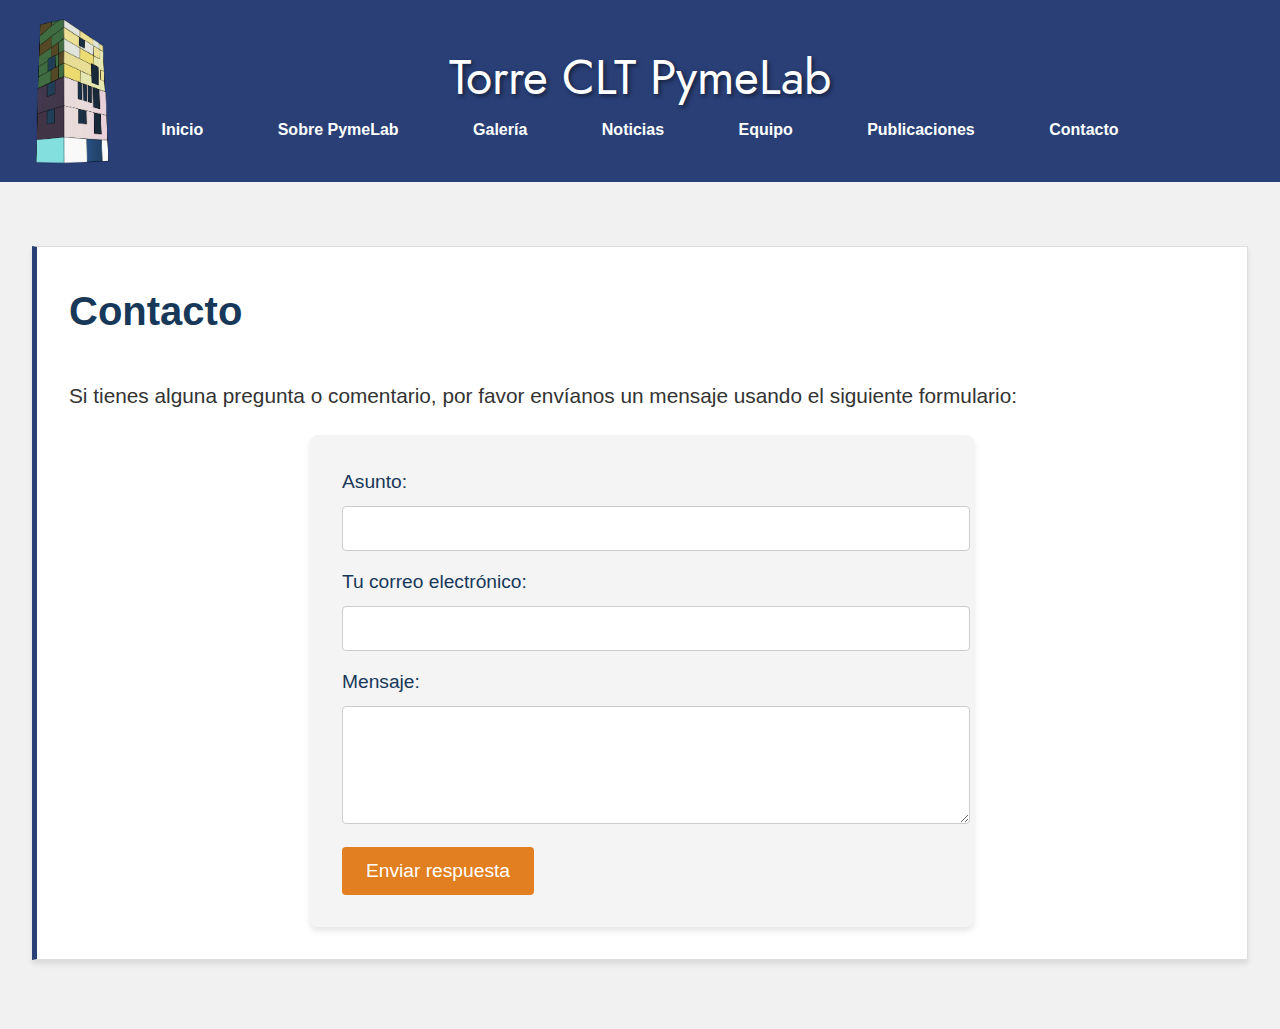
==== contacto.html @ fc442ed5 "Add files via upload" ====
<!DOCTYPE html>
<html lang="es">
<head>
    <meta charset="UTF-8">
    <meta name="viewport" content="width=device-width, initial-scale=1.0">
    <title>Contacto - Torre CLT Pymlab</title>
    <link rel="stylesheet" href="style.css">
    <link href="https://fonts.googleapis.com/css2?family=Caveat:wght@400;700&display=swap" rel="stylesheet">
    <style>
        .contact-form {
            max-width: 600px;
            margin: 0 auto;
            padding: 2rem;
            background-color: #f4f4f4;
            border-radius: 8px;
            box-shadow: 0px 4px 6px rgba(0, 0, 0, 0.1);
        }

        .contact-form label {
            font-size: 1.2rem;
            color: rgb(24, 56, 89);
            display: block;
            margin-bottom: 0.5rem;
        }

        .contact-form input,
        .contact-form textarea {
            width: 100%;
            padding: 0.8rem;
            margin-bottom: 1rem;
            border: 1px solid #ccc;
            border-radius: 4px;
            font-size: 1rem;
        }

        .contact-form button {
            padding: 0.8rem 1.5rem;
            background-color: rgb(226, 127, 32); 
            color: white;
            border: none;
            border-radius: 4px;
            font-size: 1.2rem;
            cursor: pointer;
            transition: background-color 0.3s;
        }

        .contact-form button:hover {
            background-color: rgb(244, 169, 109); 
        }
    </style>
</head>
<body>
    <header>
        <img src="logo_CLT.png" alt="Logo CLT" class="logo-left">
        <h1>Torre CLT PymeLab</h1>
        <button class="menu-toggle" aria-label="Toggle menu">☰</button>
        <nav>
            <ul class="menu">
                <li><a href="index.html">Inicio</a></li>
                <li><a href="sobre.html">Sobre PymeLab</a></li>
                <li><a href="galeria.html">Galería</a></li>
                <li><a href="noticias.html">Noticias</a></li>
                <li><a href="equipo.html">Equipo</a></li>
                <li><a href="investigacion.html">Publicaciones</a></li>
                <li><a href="contacto.html">Contacto</a></li>
            </ul>
        </nav>
    </header>

    <main>
        <section>
            <h2>Contacto</h2>
            <p>Si tienes alguna pregunta o comentario, por favor envíanos un mensaje usando el siguiente formulario:</p>
            <div class="contact-form">
                <form action="https://formspree.io/f/xjkbrpgr" method="post">
                    <label for="asunto">Asunto:</label>
                    <input type="text" id="asunto" name="asunto" required>

                    <label for="email">Tu correo electrónico:</label>
                    <input type="email" id="email" name="email" required>

                    <label for="mensaje">Mensaje:</label>
                    <textarea id="mensaje" name="mensaje" rows="5" required></textarea>

                    <button type="submit">Enviar respuesta</button>
                </form>
            </div>
        </section>
    </main>

    <script>
        document.querySelector('.menu-toggle').addEventListener('click', function() {
            document.querySelector('nav ul').classList.toggle('active');
        });
    </script>
</body>
</html>
---- style.css ----
body {
  font-family: Arial, sans-serif;
  font-size: 16px;
  line-height: 1.6;
  margin: 0;
  padding: 0;
  background-color: #F1F1F1;
}

@font-face {
  font-family: 'Florida Vibes';
  src: url('Renner_ 400 Book.ttf') format('opentype');
  font-weight: normal;
  font-style: normal;
}

header {
  background-color: rgb(41, 63, 118); 
  color: white;
  padding: 2.5rem 1.5rem; 
  text-align: center;
  position: relative;
}

header h1 {
  font-family: 'Florida Vibes', serif;
  font-size: 3rem;
  font-weight: 500;
  color: white;
  text-shadow: 2px 2px 4px rgba(0, 0, 0, 0.5);
  margin: 0;
}

.logo-left {
  position: absolute;
  left: 10px;
  top: 50%;
  transform: translateY(-50%);
  width: 120px;
  height: auto;
}

.menu-toggle {
  display: none;
  font-size: 2rem;
  background: none;
  border: none;
  color: white;
  position: absolute;
  top: 50px;
  right: 5px;
  cursor: pointer;
}

nav ul {
  list-style-type: none;
  padding: 0;
  margin: 0;
  text-align: center;
}

nav ul li {
  display: inline-block;
  margin: 0 20px;
}

nav ul li a {
  color: white;
  text-decoration: none;
  font-weight: bold;
  padding: 10px 15px;
  transition: background-color 0.3s, color 0.3s;
}

nav ul li a:hover {
  background-color: rgb(226, 127, 32); 
  color: white;
  border-radius: 5px;
}

main {
  padding: 2rem;
  background-color: #F1F1F1;
}

section {
  padding: 2rem;
  margin: 2rem 0;
  background-color: white;
  border: 1px solid #ddd;
  border-left: 5px solid rgb(41, 63, 118); 
  box-shadow: 0px 4px 6px rgba(0, 0, 0, 0.1);
}

section h2 {
  font-size: 2.5rem;
  color: rgb(24, 56, 89); 
  margin-top: 0;
}

section p, .description, .text-and-video p {
  font-size: 1.3rem;
  color: rgb(51, 51, 51); 
  line-height: 1.8;
}

footer {
  background-color: rgb(24, 56, 89); 
  color: white;
  text-align: center;
  padding: 1rem;
  position: fixed;
  width: 100%;
  bottom: 0;
  box-shadow: 0px -4px 6px rgba(0, 0, 0, 0.1);
}

a.button {
  display: inline-block;
  padding: 10px 20px;
  margin-top: 10px;
  background-color: rgb(226, 127, 32); 
  color: white;
  text-decoration: none;
  border-radius: 5px;
  transition: background-color 0.3s;
}

a.button:hover {
  background-color: rgb(244, 169, 109); 
}

.content {
  display: flex;
  justify-content: flex-start;
  align-items: flex-start;
  margin-top: 20px;
  gap: 20px;
}

.content img {
  max-width: 40%;
  height: auto;
  box-shadow: 0px 4px 6px rgba(0, 0, 0, 0.1);
}

.text-and-video {
  max-width: 55%;
  margin-left: auto;
}

.text-and-video h2 {
  font-size: 2.2rem;
  color: rgb(24, 56, 89);
}

.text-and-video p {
  font-size: 1.3rem;
  line-height: 1.8;
}

.text-and-video iframe {
  width: 100%;
  height: auto;
  max-width: 90%;
  box-shadow: 0px 4px 6px rgba(0, 0, 0, 0.1);
}

.video-container {
  position: relative;
  width: 100%;
  padding-bottom: 56.25%;
  height: 0;
  overflow: hidden;
  max-width: 100%;
  box-shadow: 0px 4px 6px rgba(0, 0, 0, 0.1);
}

.video-container iframe {
  position: absolute;
  top: 0;
  left: 0;
  width: 100%;
  height: 100%;
}

.model-column {
  display: flex;
  justify-content: center;
  align-items: center;
  min-height: 300px;
}

model-viewer {
  display: block;
  width: 100%;
  height: 500px;
  background-color: #f4f4f4;
}

@media (max-width: 1024px) {
  .menu-toggle {
    display: block; 
  }

  nav ul {
    display: none;
    flex-direction: column;
    padding: 0;
    margin-top: 20px;
    background-color: rgb(41, 63, 118);
  }

  nav ul.active {
    display: flex; 
  }

  nav ul li {
    display: block;
    margin: 10px 0;
  }

  header h1 {
    font-size: 3rem;
  }

  section h2, .text-and-video h2 {
    font-size: 2rem;
  }

  section p, .description, .text-and-video p {
    font-size: 1.1rem;
  }

  .content {
    flex-direction: column;
    align-items: center;
  }

  .content img {
    max-width: 80%;
    height: auto;
  }

  .text-and-video {
    max-width: 100%;
    margin-left: 0;
  }

  .text-and-video iframe {
    max-width: 100%;
  }
}

@media (max-width: 480px) {
  body {
    font-size: 14px;
  }

  header h1 {
    font-size: 2.5rem;
  }

  section h2, .text-and-video h2 {
    font-size: 1.8rem;
  }

  section p, .description, .text-and-video p {
    font-size: 1rem;
  }

  .content {
    flex-direction: column;
    align-items: center;
  }

  .content img {
    max-width: 100%;
    height: auto;
  }

  .text-and-video {
    max-width: 100%;
    margin-left: 0;
  }

  .text-and-video iframe {
    max-width: 100%;
    height: auto;
  }
}
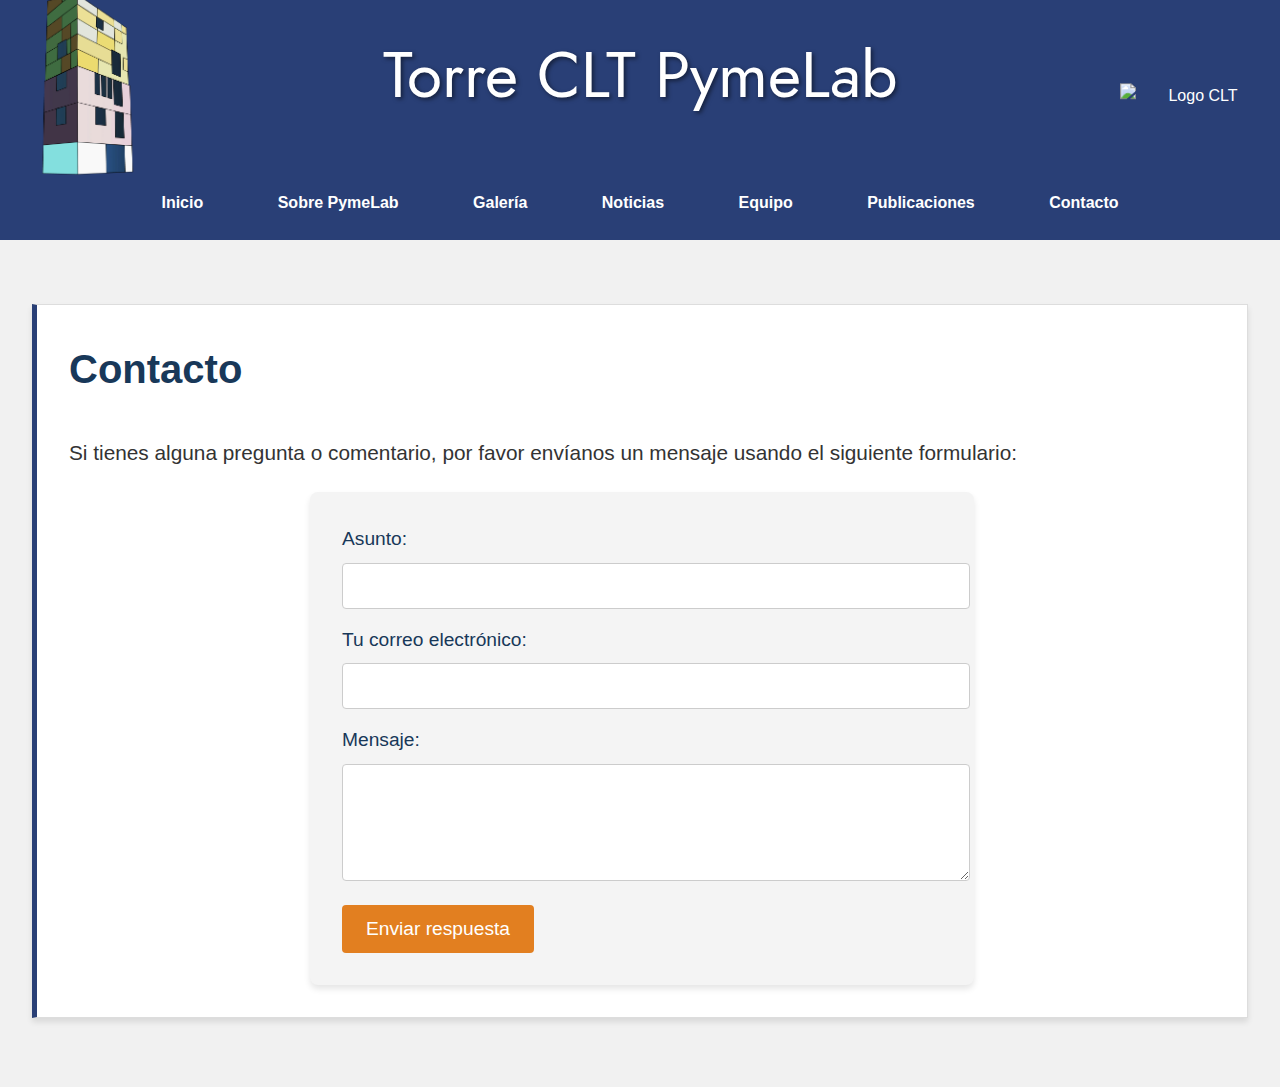
==== commit 3298a4d3: "Add files via upload" ====
--- a/contacto.html
+++ b/contacto.html
@@ -53,6 +53,7 @@
     <header>
         <img src="logo_CLT.png" alt="Logo CLT" class="logo-left">
         <h1>Torre CLT PymeLab</h1>
+        <img src="escudo-monocromatico-oscuro.png" alt="Logo CLT" class="logo-right">
         <button class="menu-toggle" aria-label="Toggle menu">☰</button>
         <nav>
             <ul class="menu">
@@ -90,8 +91,10 @@
 
     <script>
         document.querySelector('.menu-toggle').addEventListener('click', function() {
-            document.querySelector('nav ul').classList.toggle('active');
+          document.querySelector('nav ul').classList.toggle('active');
+          document.querySelector('.logo-left').classList.toggle('show-logo');
+          document.querySelector('.logo-right').classList.toggle('show-logo');
         });
-    </script>
+      </script>
 </body>
 </html>--- a/style.css
+++ b/style.css
@@ -13,32 +13,60 @@
   font-weight: normal;
   font-style: normal;
 }
-
 header {
   background-color: rgb(41, 63, 118); 
   color: white;
-  padding: 2.5rem 1.5rem; 
+  padding: 1.5rem; 
+  font-size: 1rem;
   text-align: center;
   position: relative;
+  display: flex;
+  flex-direction: column;
+  align-items: center;
 }
 
 header h1 {
   font-family: 'Florida Vibes', serif;
-  font-size: 3rem;
+  font-size: 4rem;
   font-weight: 500;
   color: white;
   text-shadow: 2px 2px 4px rgba(0, 0, 0, 0.5);
   margin: 0;
 }
+
+nav {
+  margin-top: 4rem; 
+}
+
 
 .logo-left {
   position: absolute;
   left: 10px;
-  top: 50%;
+  top: 35%;
   transform: translateY(-50%);
-  width: 120px;
+  width: 150px;
   height: auto;
 }
+
+.logo-right {
+  position: absolute;
+  right: 10px; 
+  top: 40%;
+  transform: translateY(-50%);
+  width: 150px;
+  height: auto;
+}
+
+@media (max-width: 768px) {
+  .logo-left, .logo-right {
+    display: none; 
+  }
+  .logo-left.show-logo,
+  .logo-right.show-logo {
+    display: block; 
+  }
+}
+
 
 .menu-toggle {
   display: none;
@@ -46,10 +74,11 @@
   background: none;
   border: none;
   color: white;
+  cursor: pointer;
   position: absolute;
-  top: 50px;
-  right: 5px;
-  cursor: pointer;
+  top: 100px; 
+  left: 50%;
+  transform: translateX(-50%);
 }
 
 nav ul {
@@ -191,6 +220,7 @@
   min-height: 300px;
 }
 
+
 model-viewer {
   display: block;
   width: 100%;
@@ -198,10 +228,11 @@
   background-color: #f4f4f4;
 }
 
-@media (max-width: 1024px) {
+@media (max-width: 768px) {
   .menu-toggle {
     display: block; 
   }
+  
 
   nav ul {
     display: none;
@@ -256,6 +287,7 @@
   body {
     font-size: 14px;
   }
+  
 
   header h1 {
     font-size: 2.5rem;
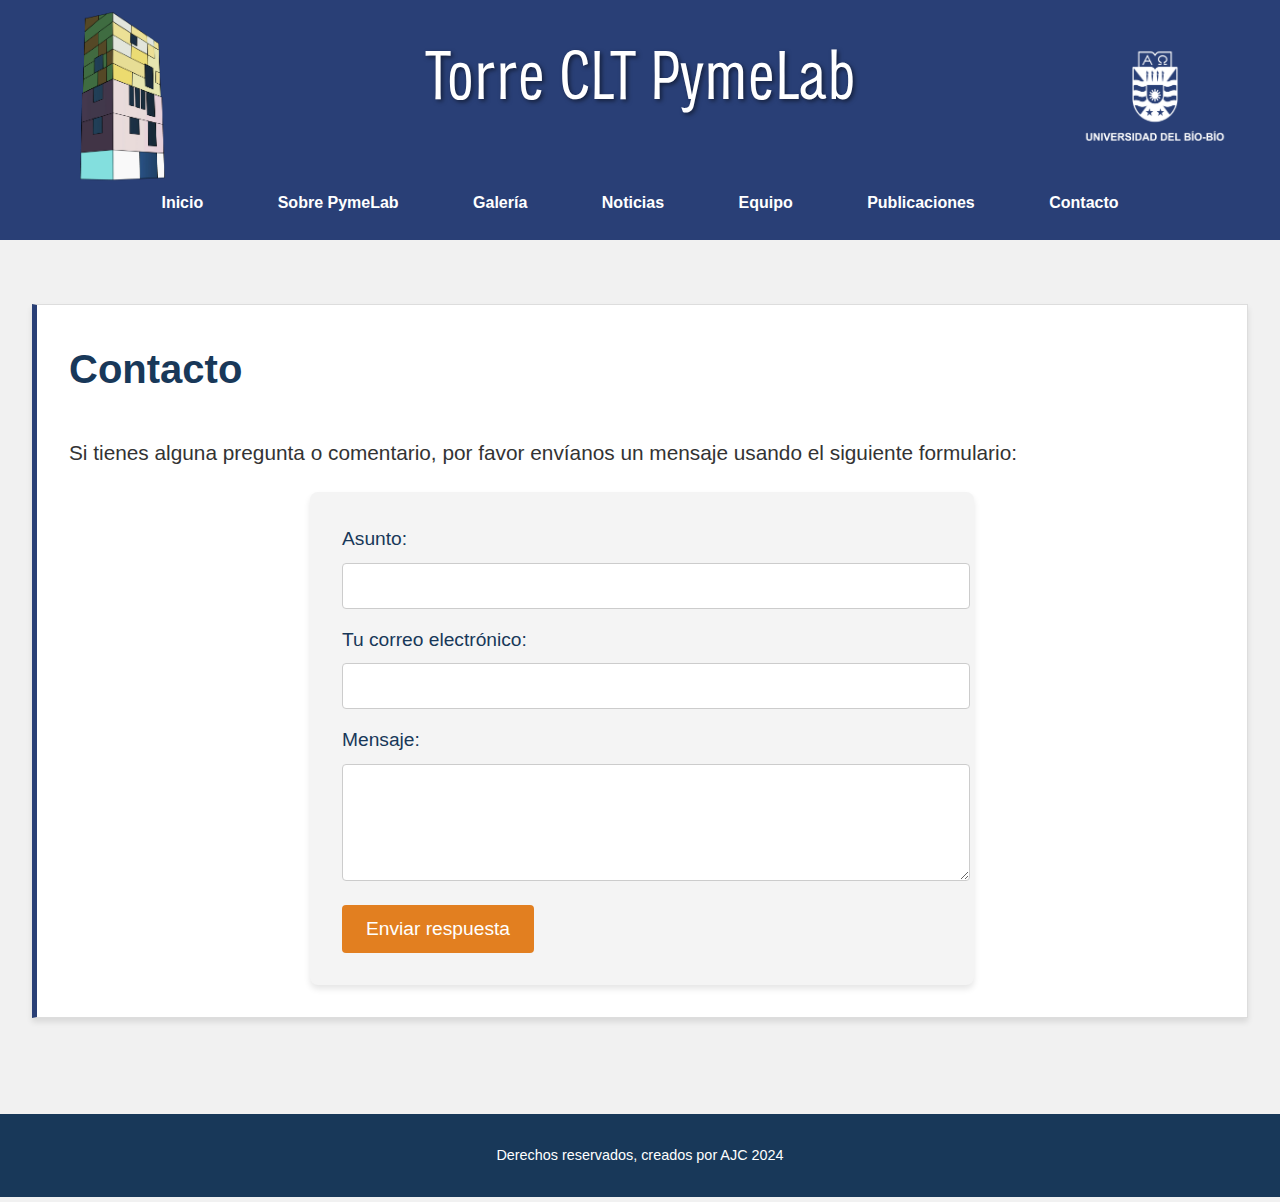
==== commit 6c1f696b: "Add files via upload" ====
--- a/contacto.html
+++ b/contacto.html
@@ -92,9 +92,12 @@
     <script>
         document.querySelector('.menu-toggle').addEventListener('click', function() {
           document.querySelector('nav ul').classList.toggle('active');
-          document.querySelector('.logo-left').classList.toggle('show-logo');
-          document.querySelector('.logo-right').classList.toggle('show-logo');
+          //document.querySelector('.logo-left').classList.toggle('show-logo');
+          //document.querySelector('.logo-right').classList.toggle('show-logo');
         });
       </script>
 </body>
+<div class="derechos">
+    <p>Derechos reservados, creados por AJC 2024</p>
+</div>
 </html>--- a/style.css
+++ b/style.css
@@ -9,7 +9,7 @@
 
 @font-face {
   font-family: 'Florida Vibes';
-  src: url('Renner_ 400 Book.ttf') format('opentype');
+  src: url('Tipo-UBB-Regular_Condensed.otf') format('opentype');
   font-weight: normal;
   font-style: normal;
 }
@@ -41,16 +41,16 @@
 
 .logo-left {
   position: absolute;
-  left: 10px;
-  top: 35%;
+  left: 50px;
+  top: 40%;
   transform: translateY(-50%);
-  width: 150px;
+  width: 140px;
   height: auto;
 }
 
 .logo-right {
   position: absolute;
-  right: 10px; 
+  right: 50px; 
   top: 40%;
   transform: translateY(-50%);
   width: 150px;
@@ -76,7 +76,7 @@
   color: white;
   cursor: pointer;
   position: absolute;
-  top: 100px; 
+  top: 120px; 
   left: 50%;
   transform: translateX(-50%);
 }
@@ -143,6 +143,16 @@
   bottom: 0;
   box-shadow: 0px -4px 6px rgba(0, 0, 0, 0.1);
 }
+.derechos {
+  background-color: rgb(24, 56, 89); 
+  color: white; 
+  text-align: center; 
+  padding: 1rem; 
+  font-size: 0.9rem; 
+  width: 100vw; 
+  box-sizing: border-box;
+  margin-top: 2rem; 
+}
 
 a.button {
   display: inline-block;
@@ -290,7 +300,7 @@
   
 
   header h1 {
-    font-size: 2.5rem;
+    font-size: 2rem;
   }
 
   section h2, .text-and-video h2 {
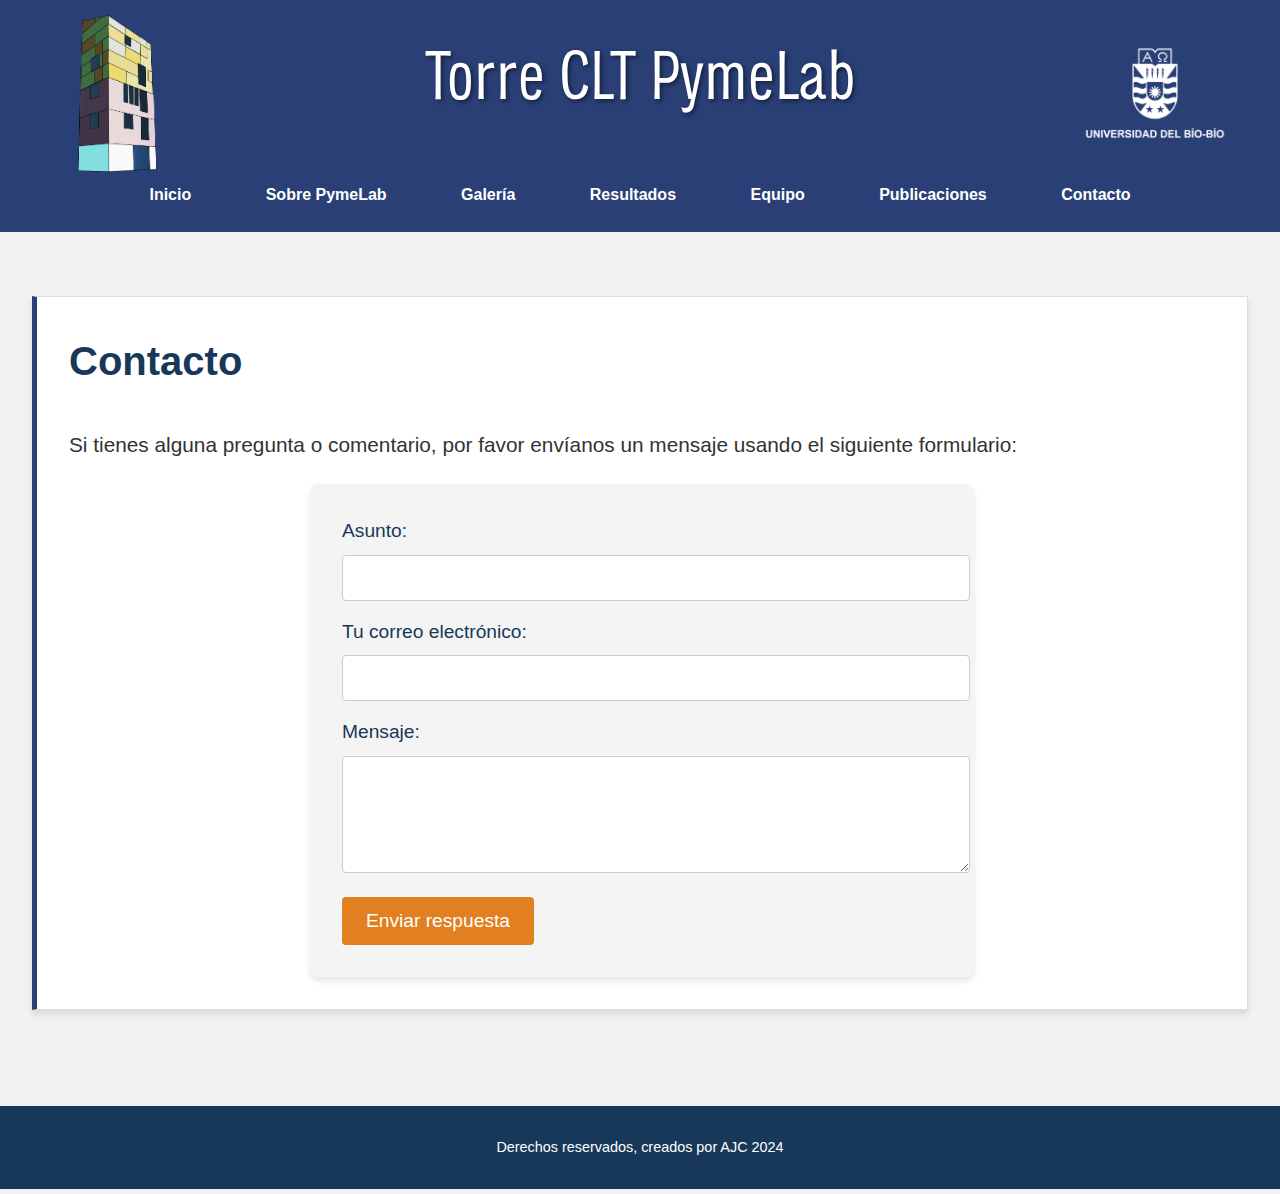
==== commit e8e3d73e: "Add files via upload" ====
--- a/contacto.html
+++ b/contacto.html
@@ -53,14 +53,16 @@
     <header>
         <img src="logo_CLT.png" alt="Logo CLT" class="logo-left">
         <h1>Torre CLT PymeLab</h1>
-        <img src="escudo-monocromatico-oscuro.png" alt="Logo CLT" class="logo-right">
-        <button class="menu-toggle" aria-label="Toggle menu">☰</button>
+        <input type="checkbox" id="menu-toggle" class="menu-toggle-checkbox">
+        <label for="menu-toggle" class="menu-toggle" aria-label="Toggle menu">☰</label>
+        <img src="escudo-monocromatico-oscuro.png" alt="Ubb" class="logo-right">
+
         <nav>
             <ul class="menu">
                 <li><a href="index.html">Inicio</a></li>
                 <li><a href="sobre.html">Sobre PymeLab</a></li>
                 <li><a href="galeria.html">Galería</a></li>
-                <li><a href="noticias.html">Noticias</a></li>
+                <li><a href="noticias.html">Resultados</a></li>
                 <li><a href="equipo.html">Equipo</a></li>
                 <li><a href="investigacion.html">Publicaciones</a></li>
                 <li><a href="contacto.html">Contacto</a></li>
--- a/style.css
+++ b/style.css
@@ -13,6 +13,17 @@
   font-weight: normal;
   font-style: normal;
 }
+
+.team-member a {
+  text-decoration: none;
+  color: inherit; 
+}
+
+.team-member a:hover {
+  text-decoration: underline; 
+}
+ /*Esto es para temas generales */
+
 header {
   background-color: rgb(41, 63, 118); 
   color: white;
@@ -35,16 +46,15 @@
 }
 
 nav {
-  margin-top: 4rem; 
-}
-
+  margin-top: 3.5rem; 
+}
 
 .logo-left {
   position: absolute;
   left: 50px;
   top: 40%;
   transform: translateY(-50%);
-  width: 140px;
+  width: 130px;
   height: auto;
 }
 
@@ -57,30 +67,6 @@
   height: auto;
 }
 
-@media (max-width: 768px) {
-  .logo-left, .logo-right {
-    display: none; 
-  }
-  .logo-left.show-logo,
-  .logo-right.show-logo {
-    display: block; 
-  }
-}
-
-
-.menu-toggle {
-  display: none;
-  font-size: 2rem;
-  background: none;
-  border: none;
-  color: white;
-  cursor: pointer;
-  position: absolute;
-  top: 120px; 
-  left: 50%;
-  transform: translateX(-50%);
-}
-
 nav ul {
   list-style-type: none;
   padding: 0;
@@ -143,6 +129,7 @@
   bottom: 0;
   box-shadow: 0px -4px 6px rgba(0, 0, 0, 0.1);
 }
+
 .derechos {
   background-color: rgb(24, 56, 89); 
   color: white; 
@@ -230,49 +217,64 @@
   min-height: 300px;
 }
 
-
 model-viewer {
   display: block;
   width: 100%;
-  height: 500px;
+  height: 800px;
   background-color: #f4f4f4;
 }
 
+ /*Esto es para la secicon de fotos */
+
+
+.modal-content {
+  margin: auto;
+  display: flex;
+  justify-content: center;
+  align-items: center;
+  width: 90vw;  
+  height: 90vh; 
+}
+
+.modal-content img {
+  max-width: 100%;
+  max-height: 100%;
+  object-fit: contain; 
+}
+ /*Esto es para la secicon de noticias */
+.noticia {
+  max-width: 100%;  
+  overflow: hidden; 
+  text-align: center;
+}
+
+.noticia img {
+  width: 100%;   
+  height: auto;  
+  max-width: 2000px; 
+}
+.menu-toggle-checkbox {
+  display: none;
+}
+
+.menu-toggle {
+  font-size: 2rem;
+  background: none;
+  border: none;
+  color: white;
+  cursor: pointer;
+  position: absolute;
+  top: 100px; 
+  left: 50%;
+  transform: translateX(-50%);
+  display: none;
+}
+
+
+
+ /*Esto es para la secicon de dispositivos moviles */
+
 @media (max-width: 768px) {
-  .menu-toggle {
-    display: block; 
-  }
-  
-
-  nav ul {
-    display: none;
-    flex-direction: column;
-    padding: 0;
-    margin-top: 20px;
-    background-color: rgb(41, 63, 118);
-  }
-
-  nav ul.active {
-    display: flex; 
-  }
-
-  nav ul li {
-    display: block;
-    margin: 10px 0;
-  }
-
-  header h1 {
-    font-size: 3rem;
-  }
-
-  section h2, .text-and-video h2 {
-    font-size: 2rem;
-  }
-
-  section p, .description, .text-and-video p {
-    font-size: 1.1rem;
-  }
-
   .content {
     flex-direction: column;
     align-items: center;
@@ -291,13 +293,59 @@
   .text-and-video iframe {
     max-width: 100%;
   }
+
+  .menu-toggle {
+    display: block;
+    margin-top: 1px;
+
+  }
+
+  .logo-left, .logo-right {
+    width: 75px; 
+    height: auto;
+    top: 60px; 
+  }
+
+  .logo-left {
+    left: 4px; 
+  }
+
+  .logo-right {
+    right: 4px; 
+  }
+
+  header h1 {
+    margin-top: 10px; 
+    font-size: 2.5rem;
+  }
+
+  nav ul.menu {
+    display: flex;
+    flex-direction: column;
+    padding: 0;
+    margin-top: 10px;
+    background-color: rgb(41, 63, 118);
+    overflow: hidden;
+    max-height: 0; 
+    opacity: 0;    
+    transition: max-height 0.5s ease, opacity 0.5s ease;
+  }
+
+  .menu-toggle-checkbox:checked ~ nav ul.menu {
+    max-height: 500px; 
+    opacity: 1;
+  }
+
+  nav ul.menu li {
+    display: block;
+    margin: 10px 0;
+  }
 }
 
 @media (max-width: 480px) {
   body {
     font-size: 14px;
   }
-  
 
   header h1 {
     font-size: 2rem;
@@ -309,11 +357,6 @@
 
   section p, .description, .text-and-video p {
     font-size: 1rem;
-  }
-
-  .content {
-    flex-direction: column;
-    align-items: center;
   }
 
   .content img {
@@ -321,11 +364,6 @@
     height: auto;
   }
 
-  .text-and-video {
-    max-width: 100%;
-    margin-left: 0;
-  }
-
   .text-and-video iframe {
     max-width: 100%;
     height: auto;
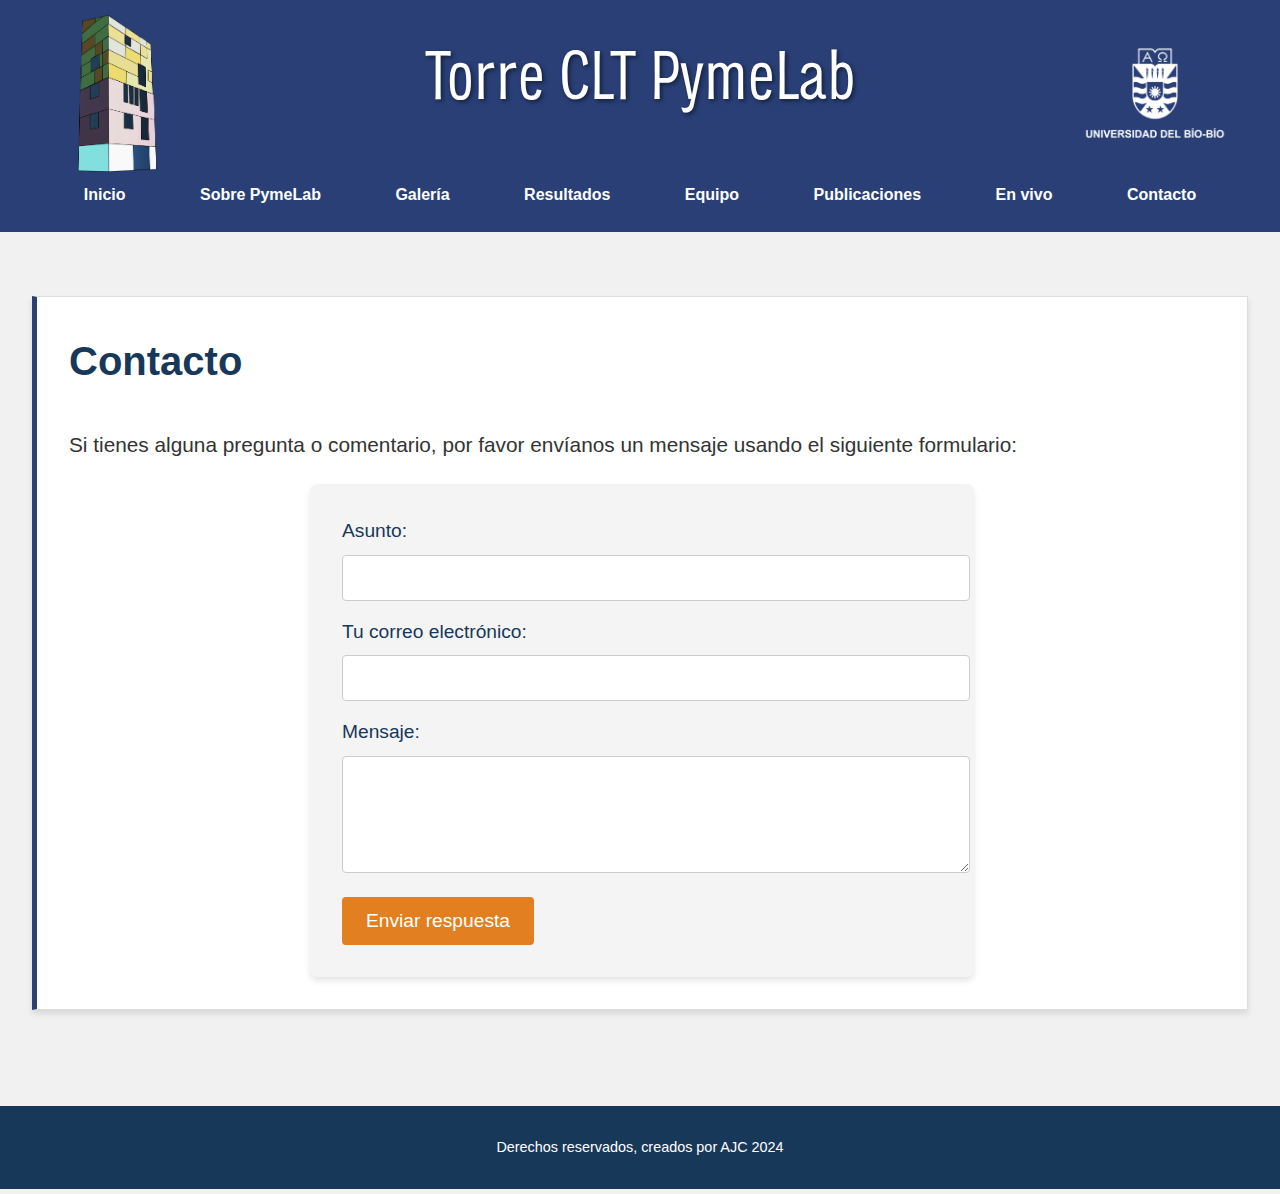
==== commit fb2d1b4e: "Add files via upload" ====
--- a/contacto.html
+++ b/contacto.html
@@ -65,6 +65,7 @@
                 <li><a href="noticias.html">Resultados</a></li>
                 <li><a href="equipo.html">Equipo</a></li>
                 <li><a href="investigacion.html">Publicaciones</a></li>
+                <li><a href="Tiempo_Real.html">En vivo</a></li>
                 <li><a href="contacto.html">Contacto</a></li>
             </ul>
         </nav>
--- a/style.css
+++ b/style.css
@@ -224,7 +224,6 @@
   background-color: #f4f4f4;
 }
 
- /*Esto es para la secicon de fotos */
 
 
 .modal-content {
@@ -270,7 +269,16 @@
   display: none;
 }
 
-
+canvas {
+  display: block;
+  width: 100%;
+  height: 50px;
+}
+
+.chart-container {
+  width: 100%;
+  height: auto;
+}
 
  /*Esto es para la secicon de dispositivos moviles */
 
@@ -340,6 +348,17 @@
     display: block;
     margin: 10px 0;
   }
+  .chart-container {
+    width: 100%;
+    padding: 0 10px; 
+  }
+
+  canvas {
+    width: 100% !important;
+    height: auto !important;
+  }
+
+
 }
 
 @media (max-width: 480px) {
@@ -368,4 +387,16 @@
     max-width: 100%;
     height: auto;
   }
+
+  .chart-container {
+    width: 100%;
+    padding: 0 10px;
+  }
+
+  canvas {
+    width: 100% !important;
+    height: auto !important;
+  }
+
+
 }